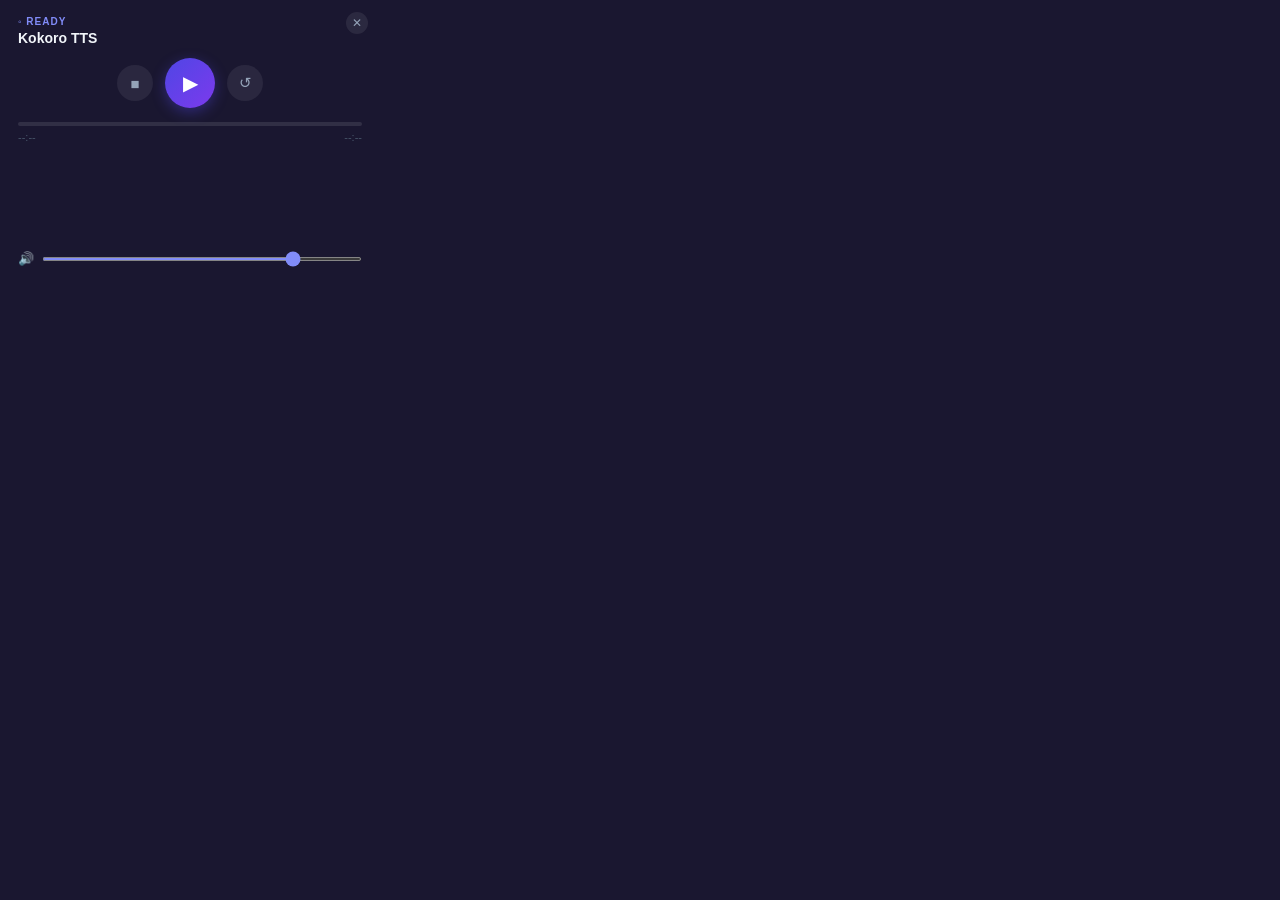
==== player.html @ adc238ee "Initial implementation of Kokoro TTS Chrome extension Chrome extension (Manifest V3) that lets users" ====
<!DOCTYPE html>
<html lang="en">
<head>
  <meta charset="UTF-8">
  <meta name="viewport" content="width=device-width, initial-scale=1.0">
  <title>Kokoro TTS — Player</title>
  <link rel="stylesheet" href="styles.css">
  <style>
    html, body {
      width: 380px;
      height: 280px;
      overflow: hidden;
      background: #1a1730;
      color: #e2e8f0;
    }

    .player {
      display: flex;
      flex-direction: column;
      height: 100%;
      padding: 16px 18px 14px;
      position: relative;
    }

    /* ── Close button ── */
    #close-btn {
      position: absolute;
      top: 12px; right: 12px;
      width: 22px; height: 22px;
      background: rgba(255,255,255,0.08);
      border: none;
      border-radius: 50%;
      color: #94a3b8;
      font-size: 12px;
      cursor: pointer;
      display: flex; align-items: center; justify-content: center;
      transition: background 0.15s, color 0.15s;
    }
    #close-btn:hover { background: rgba(255,255,255,0.15); color: #e2e8f0; }

    /* ── Meta ── */
    .meta { margin-bottom: 12px; padding-right: 28px; }

    #status-text {
      font-size: 10px;
      font-weight: 700;
      letter-spacing: 0.1em;
      text-transform: uppercase;
      color: #818cf8;
      margin-bottom: 3px;
    }
    #player-title {
      font-size: 14px;
      font-weight: 600;
      color: #f1f5f9;
      white-space: nowrap;
      overflow: hidden;
      text-overflow: ellipsis;
    }

    /* ── Error banner ── */
    #error-banner {
      display: none;
      align-items: flex-start;
      gap: 8px;
      background: rgba(220,38,38,0.12);
      border: 1px solid rgba(220,38,38,0.3);
      border-radius: var(--radius);
      padding: 8px 10px;
      margin-bottom: 10px;
    }
    #error-banner .icon { font-size: 13px; flex-shrink: 0; }
    #error-banner .msg  { font-size: 11px; color: #fca5a5; line-height: 1.5; }

    /* ── Controls ── */
    .controls {
      display: flex;
      align-items: center;
      justify-content: center;
      gap: 12px;
      margin-bottom: 14px;
    }

    .ctrl-btn {
      width: 36px; height: 36px;
      border-radius: 50%;
      background: rgba(255,255,255,0.07);
      border: none;
      color: #94a3b8;
      font-size: 15px;
      cursor: pointer;
      display: flex; align-items: center; justify-content: center;
      transition: background 0.15s, color 0.15s, transform 0.1s;
    }
    .ctrl-btn:hover { background: rgba(255,255,255,0.13); color: #e2e8f0; }
    .ctrl-btn:active { transform: scale(0.94); }
    .ctrl-btn:disabled { opacity: 0.35; cursor: not-allowed; transform: none; }

    #play-btn {
      width: 50px; height: 50px;
      font-size: 20px;
      background: linear-gradient(135deg, #4f46e5, #7c3aed);
      color: #fff;
      box-shadow: 0 4px 14px rgba(79,70,229,0.4);
    }
    #play-btn:hover { box-shadow: 0 4px 20px rgba(79,70,229,0.6); }

    /* ── Progress ── */
    .progress-area { margin-bottom: 12px; }

    #progress-bar {
      height: 4px;
      background: rgba(255,255,255,0.1);
      border-radius: 2px;
      position: relative;
      cursor: pointer;
      margin-bottom: 5px;
    }
    #progress-bar:hover #progress-thumb { opacity: 1; }

    #progress-fill {
      height: 100%;
      background: linear-gradient(90deg, #4f46e5, #818cf8);
      border-radius: 2px;
      width: 0%;
      transition: width 0.1s linear;
      pointer-events: none;
    }
    #progress-thumb {
      position: absolute;
      top: 50%;
      left: 0%;
      transform: translate(-50%, -50%);
      width: 11px; height: 11px;
      background: #818cf8;
      border-radius: 50%;
      box-shadow: 0 0 0 3px rgba(129,140,248,0.25);
      opacity: 0;
      transition: opacity 0.15s, left 0.1s linear;
      pointer-events: none;
    }

    .progress-times {
      display: flex;
      justify-content: space-between;
      font-size: 11px;
      color: #475569;
    }

    /* ── Volume ── */
    .volume-row {
      display: flex;
      align-items: center;
      gap: 8px;
      margin-top: auto;
    }
    .volume-icon { font-size: 13px; color: #64748b; flex-shrink: 0; }
    #volume-slider {
      flex: 1;
      height: 4px;
      accent-color: #818cf8;
      cursor: pointer;
      background: rgba(255,255,255,0.1);
    }

    /* ── Loading shimmer on progress bar ── */
    @keyframes shimmer {
      0%   { background-position: 200% center; }
      100% { background-position: -200% center; }
    }
    body[data-state="loading"] #progress-fill {
      width: 100% !important;
      background: linear-gradient(90deg, #2d2b5a, #4f46e5, #818cf8, #4f46e5, #2d2b5a);
      background-size: 200% auto;
      animation: shimmer 1.8s linear infinite;
      transition: none;
    }
    body[data-state="loading"] #progress-thumb { display: none; }
    body[data-state="loading"] #play-btn { opacity: 0.45; cursor: not-allowed; }
    body[data-state="loading"] #stop-btn { opacity: 0.35; cursor: not-allowed; }
    body[data-state="loading"] #replay-btn { opacity: 0.35; cursor: not-allowed; }

    body[data-state="error"] #status-text { color: #f87171; }
    body[data-state="playing"] #status-text { color: #818cf8; }
    body[data-state="paused"]  #status-text { color: #94a3b8; }
  </style>
</head>
<body data-state="idle">
<div class="player">

  <button id="close-btn" title="Close">✕</button>

  <div class="meta">
    <div id="status-text">◦ Ready</div>
    <div id="player-title">Kokoro TTS</div>
  </div>

  <div id="error-banner">
    <span class="icon">⚠️</span>
    <span class="msg" id="error-message"></span>
  </div>

  <div class="controls">
    <button id="stop-btn"   class="ctrl-btn" title="Stop" aria-label="Stop">■</button>
    <button id="play-btn"   class="ctrl-btn" title="Play" aria-label="Play">▶</button>
    <button id="replay-btn" class="ctrl-btn" title="Replay from start" aria-label="Replay">↺</button>
  </div>

  <div class="progress-area">
    <div id="progress-bar" role="slider" aria-label="Seek" aria-valuemin="0" aria-valuemax="100" aria-valuenow="0">
      <div id="progress-fill"></div>
      <div id="progress-thumb"></div>
    </div>
    <div class="progress-times">
      <span id="time-elapsed">--:--</span>
      <span id="time-duration">--:--</span>
    </div>
  </div>

  <div class="volume-row">
    <span class="volume-icon" id="volume-icon">🔊</span>
    <input id="volume-slider" type="range" min="0" max="100" value="80" aria-label="Volume">
  </div>

</div>
<script src="player.js"></script>
</body>
</html>
---- styles.css ----
/* ── Shared design tokens ── */
:root {
  --primary:       #4f46e5;
  --primary-dark:  #4338ca;
  --accent:        #7c3aed;
  --success:       #059669;
  --error:         #dc2626;
  --warning:       #d97706;

  --text-base:     #1e293b;
  --text-muted:    #64748b;
  --text-faint:    #94a3b8;

  --border:        #e2e8f0;
  --bg-subtle:     #f8fafc;

  --radius-sm:     6px;
  --radius:        8px;
  --radius-lg:     12px;
}

/* ── Reset ── */
*, *::before, *::after { box-sizing: border-box; margin: 0; padding: 0; }

body {
  font-family: -apple-system, BlinkMacSystemFont, 'Segoe UI', Roboto, sans-serif;
  font-size: 13px;
  color: var(--text-base);
  -webkit-font-smoothing: antialiased;
}

/* ── Shared buttons ── */
.btn {
  display: inline-flex;
  align-items: center;
  justify-content: center;
  gap: 6px;
  padding: 7px 13px;
  border-radius: var(--radius-sm);
  font-size: 12px;
  font-weight: 500;
  cursor: pointer;
  border: none;
  transition: background 0.15s, border-color 0.15s, opacity 0.15s;
  white-space: nowrap;
}
.btn:disabled { opacity: 0.5; cursor: not-allowed; }

.btn-primary   { background: var(--primary); color: #fff; }
.btn-primary:hover:not(:disabled) { background: var(--primary-dark); }

.btn-outline   { background: transparent; border: 1.5px solid var(--border); color: var(--text-muted); }
.btn-outline:hover:not(:disabled) { border-color: #cbd5e1; background: var(--bg-subtle); }

.btn-icon      { padding: 6px; width: 30px; height: 30px; }
.btn-full      { width: 100%; }

/* ── Shared form elements ── */
.input, .select {
  width: 100%;
  padding: 8px 10px;
  border: 1.5px solid var(--border);
  border-radius: var(--radius-sm);
  font-size: 12px;
  color: var(--text-base);
  background: #fff;
  outline: none;
  transition: border-color 0.15s, box-shadow 0.15s;
}
.input:focus, .select:focus {
  border-color: #818cf8;
  box-shadow: 0 0 0 3px rgba(129,140,248,0.18);
}
.input.error { border-color: var(--error); }
.input.success { border-color: var(--success); }

.select {
  appearance: none;
  background-image: url("data:image/svg+xml,%3Csvg xmlns='http://www.w3.org/2000/svg' width='10' height='6' viewBox='0 0 10 6'%3E%3Cpath fill='%2394a3b8' d='M0 0l5 6 5-6z'/%3E%3C/svg%3E");
  background-repeat: no-repeat;
  background-position: right 10px center;
  padding-right: 28px;
  cursor: pointer;
}

/* ── Status pill ── */
.status-pill {
  display: inline-flex;
  align-items: center;
  gap: 5px;
  padding: 3px 9px;
  border-radius: 20px;
  font-size: 11px;
  font-weight: 500;
  white-space: nowrap;
}
.status-pill .dot {
  width: 6px; height: 6px;
  border-radius: 50%;
  background: currentColor;
  flex-shrink: 0;
}

.status-pill.connected    { background: #d1fae5; color: #065f46; }
.status-pill.error        { background: #fee2e2; color: #991b1b; }
.status-pill.testing      { background: #fef3c7; color: #92400e; }
.status-pill.unconfigured { background: #f1f5f9; color: var(--text-muted); }

/* ── Toggle switch ── */
.toggle {
  position: relative;
  display: inline-block;
  width: 36px;
  height: 20px;
  background: var(--primary);
  border-radius: 10px;
  cursor: pointer;
  transition: background 0.2s;
  flex-shrink: 0;
}
.toggle::after {
  content: '';
  position: absolute;
  width: 14px;
  height: 14px;
  background: #fff;
  border-radius: 50%;
  top: 3px;
  left: 19px;
  transition: left 0.2s;
  box-shadow: 0 1px 3px rgba(0,0,0,0.2);
}
.toggle.off { background: #e2e8f0; }
.toggle.off::after { left: 3px; }

/* ── Section heading ── */
.section-heading {
  font-size: 10px;
  font-weight: 700;
  letter-spacing: 0.07em;
  text-transform: uppercase;
  color: var(--text-faint);
  padding-bottom: 6px;
  border-bottom: 1px solid var(--border);
  margin-bottom: 10px;
  margin-top: 16px;
}
.section-heading:first-child { margin-top: 0; }

/* ── Form field ── */
.field { margin-bottom: 10px; }
.field-label {
  display: block;
  font-size: 12px;
  font-weight: 500;
  color: #374151;
  margin-bottom: 4px;
}
.field-row {
  display: flex;
  gap: 6px;
  align-items: center;
}
.field-error {
  font-size: 11px;
  color: var(--error);
  margin-top: 3px;
}

/* ── Error banner ── */
.error-banner {
  display: flex;
  align-items: flex-start;
  gap: 8px;
  background: #fef2f2;
  border: 1px solid #fecaca;
  border-radius: var(--radius);
  padding: 10px 12px;
  margin-bottom: 12px;
}
.error-banner .icon { font-size: 14px; flex-shrink: 0; }
.error-banner .msg  { font-size: 12px; color: #991b1b; line-height: 1.5; }

/* ── Loading dots animation ── */
@keyframes blink { 0%,100%{opacity:.25} 50%{opacity:1} }
.dot-1 { animation: blink 1.2s infinite 0s; }
.dot-2 { animation: blink 1.2s infinite 0.2s; }
.dot-3 { animation: blink 1.2s infinite 0.4s; }
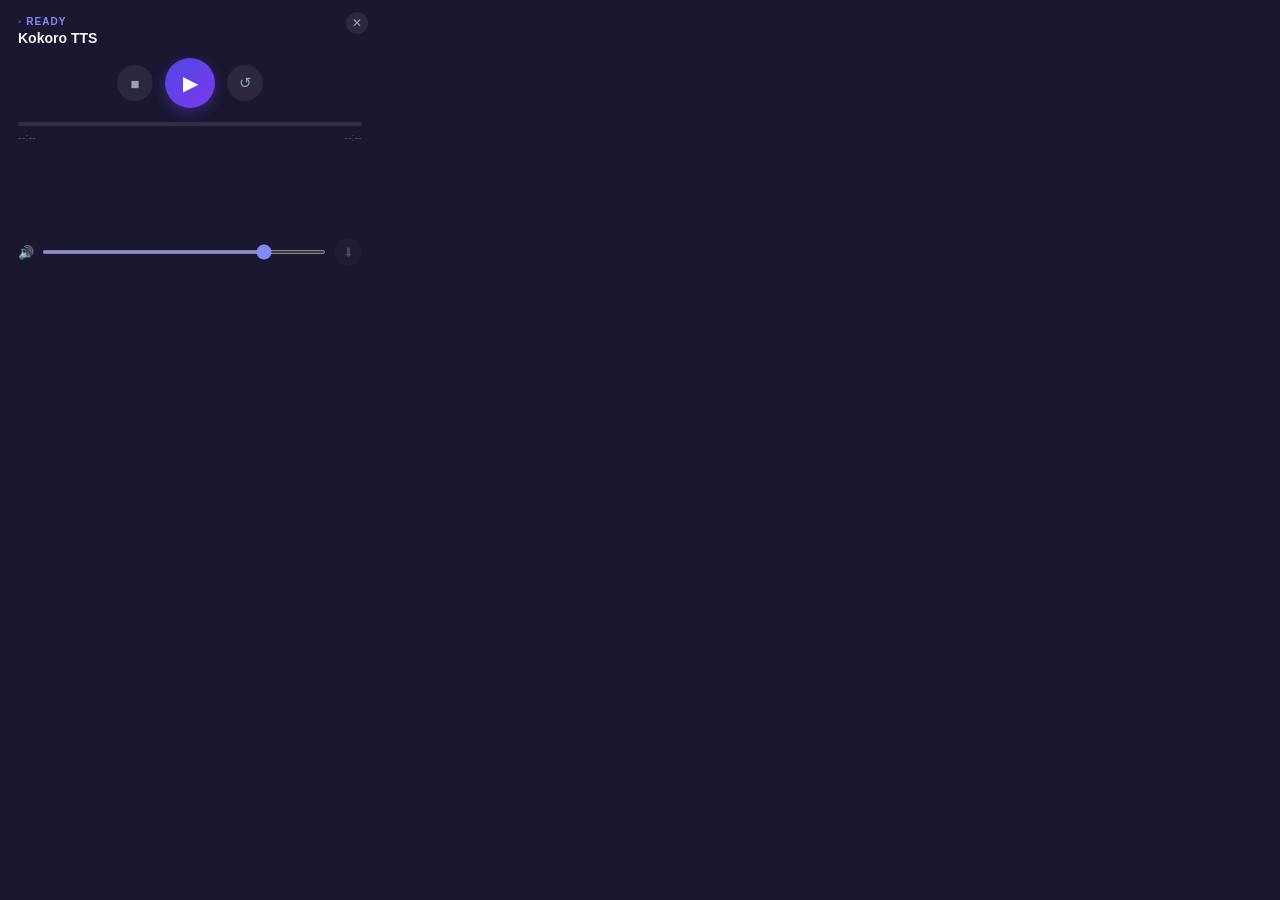
==== commit 4ed63342: "Add download button to save synthesized audio Tracks the current dataUrl, voice name, and MIME type " ====
--- a/player.html
+++ b/player.html
@@ -220,6 +220,7 @@
   <div class="volume-row">
     <span class="volume-icon" id="volume-icon">🔊</span>
     <input id="volume-slider" type="range" min="0" max="100" value="80" aria-label="Volume">
+    <button id="download-btn" class="ctrl-btn" title="Save audio file" aria-label="Download audio" disabled style="width:28px;height:28px;font-size:13px;flex-shrink:0;opacity:0.35">⬇</button>
   </div>
 
 </div>
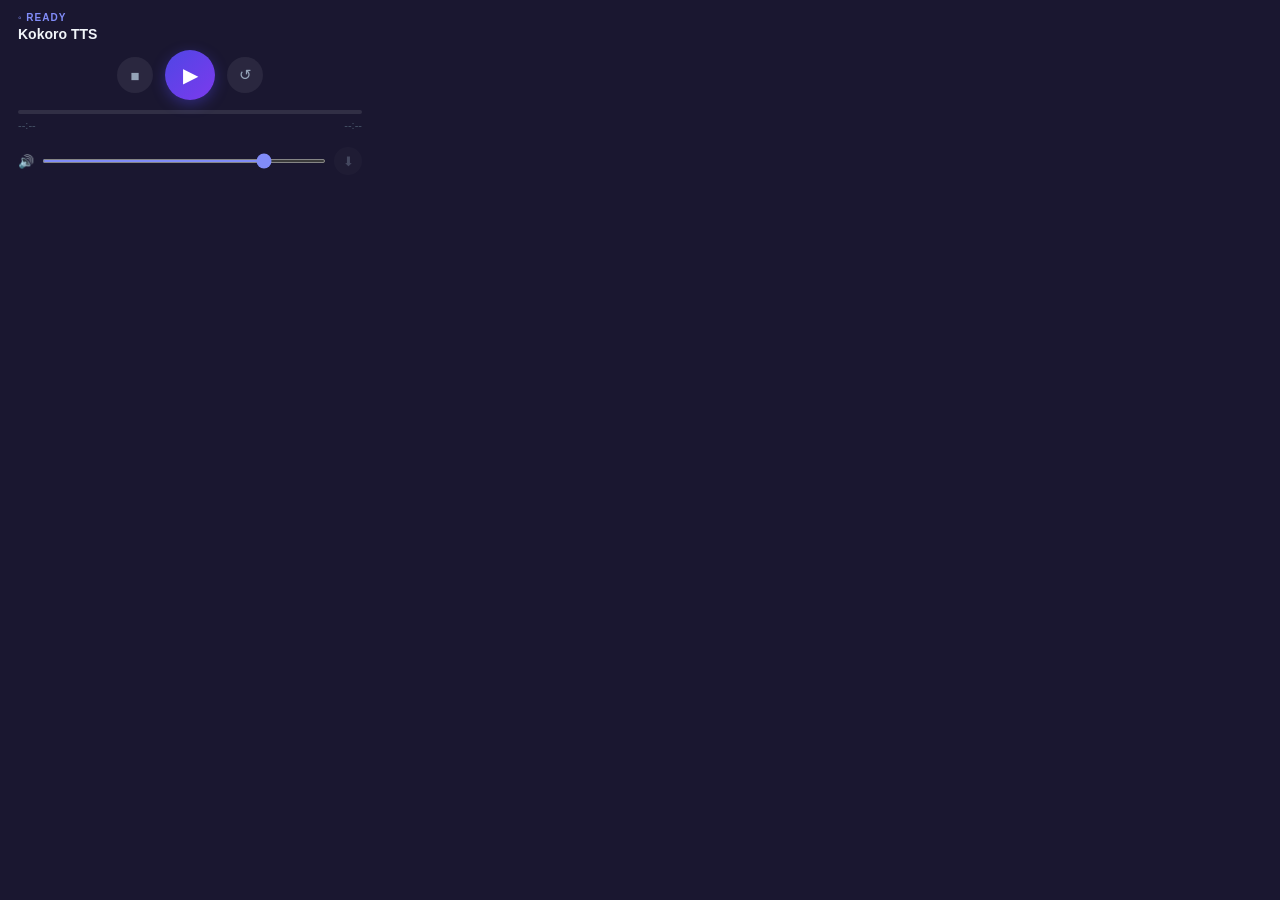
==== commit 2e77d05e: "Fix player layout: increase window height, tighten spacing, remove close btn - Raise window height 2" ====
--- a/player.html
+++ b/player.html
@@ -8,7 +8,7 @@
   <style>
     html, body {
       width: 380px;
-      height: 280px;
+      height: 310px;
       overflow: hidden;
       background: #1a1730;
       color: #e2e8f0;
@@ -18,28 +18,11 @@
       display: flex;
       flex-direction: column;
       height: 100%;
-      padding: 16px 18px 14px;
-      position: relative;
-    }
-
-    /* ── Close button ── */
-    #close-btn {
-      position: absolute;
-      top: 12px; right: 12px;
-      width: 22px; height: 22px;
-      background: rgba(255,255,255,0.08);
-      border: none;
-      border-radius: 50%;
-      color: #94a3b8;
-      font-size: 12px;
-      cursor: pointer;
-      display: flex; align-items: center; justify-content: center;
-      transition: background 0.15s, color 0.15s;
-    }
-    #close-btn:hover { background: rgba(255,255,255,0.15); color: #e2e8f0; }
+      padding: 12px 18px 12px;
+    }
 
     /* ── Meta ── */
-    .meta { margin-bottom: 12px; padding-right: 28px; }
+    .meta { margin-bottom: 8px; }
 
     #status-text {
       font-size: 10px;
@@ -78,7 +61,7 @@
       align-items: center;
       justify-content: center;
       gap: 12px;
-      margin-bottom: 14px;
+      margin-bottom: 10px;
     }
 
     .ctrl-btn {
@@ -106,7 +89,7 @@
     #play-btn:hover { box-shadow: 0 4px 20px rgba(79,70,229,0.6); }
 
     /* ── Progress ── */
-    .progress-area { margin-bottom: 12px; }
+    .progress-area { margin-bottom: 10px; }
 
     #progress-bar {
       height: 4px;
@@ -152,7 +135,7 @@
       display: flex;
       align-items: center;
       gap: 8px;
-      margin-top: auto;
+      margin-top: 6px;
     }
     .volume-icon { font-size: 13px; color: #64748b; flex-shrink: 0; }
     #volume-slider {
@@ -187,8 +170,6 @@
 </head>
 <body data-state="idle">
 <div class="player">
-
-  <button id="close-btn" title="Close">✕</button>
 
   <div class="meta">
     <div id="status-text">◦ Ready</div>
